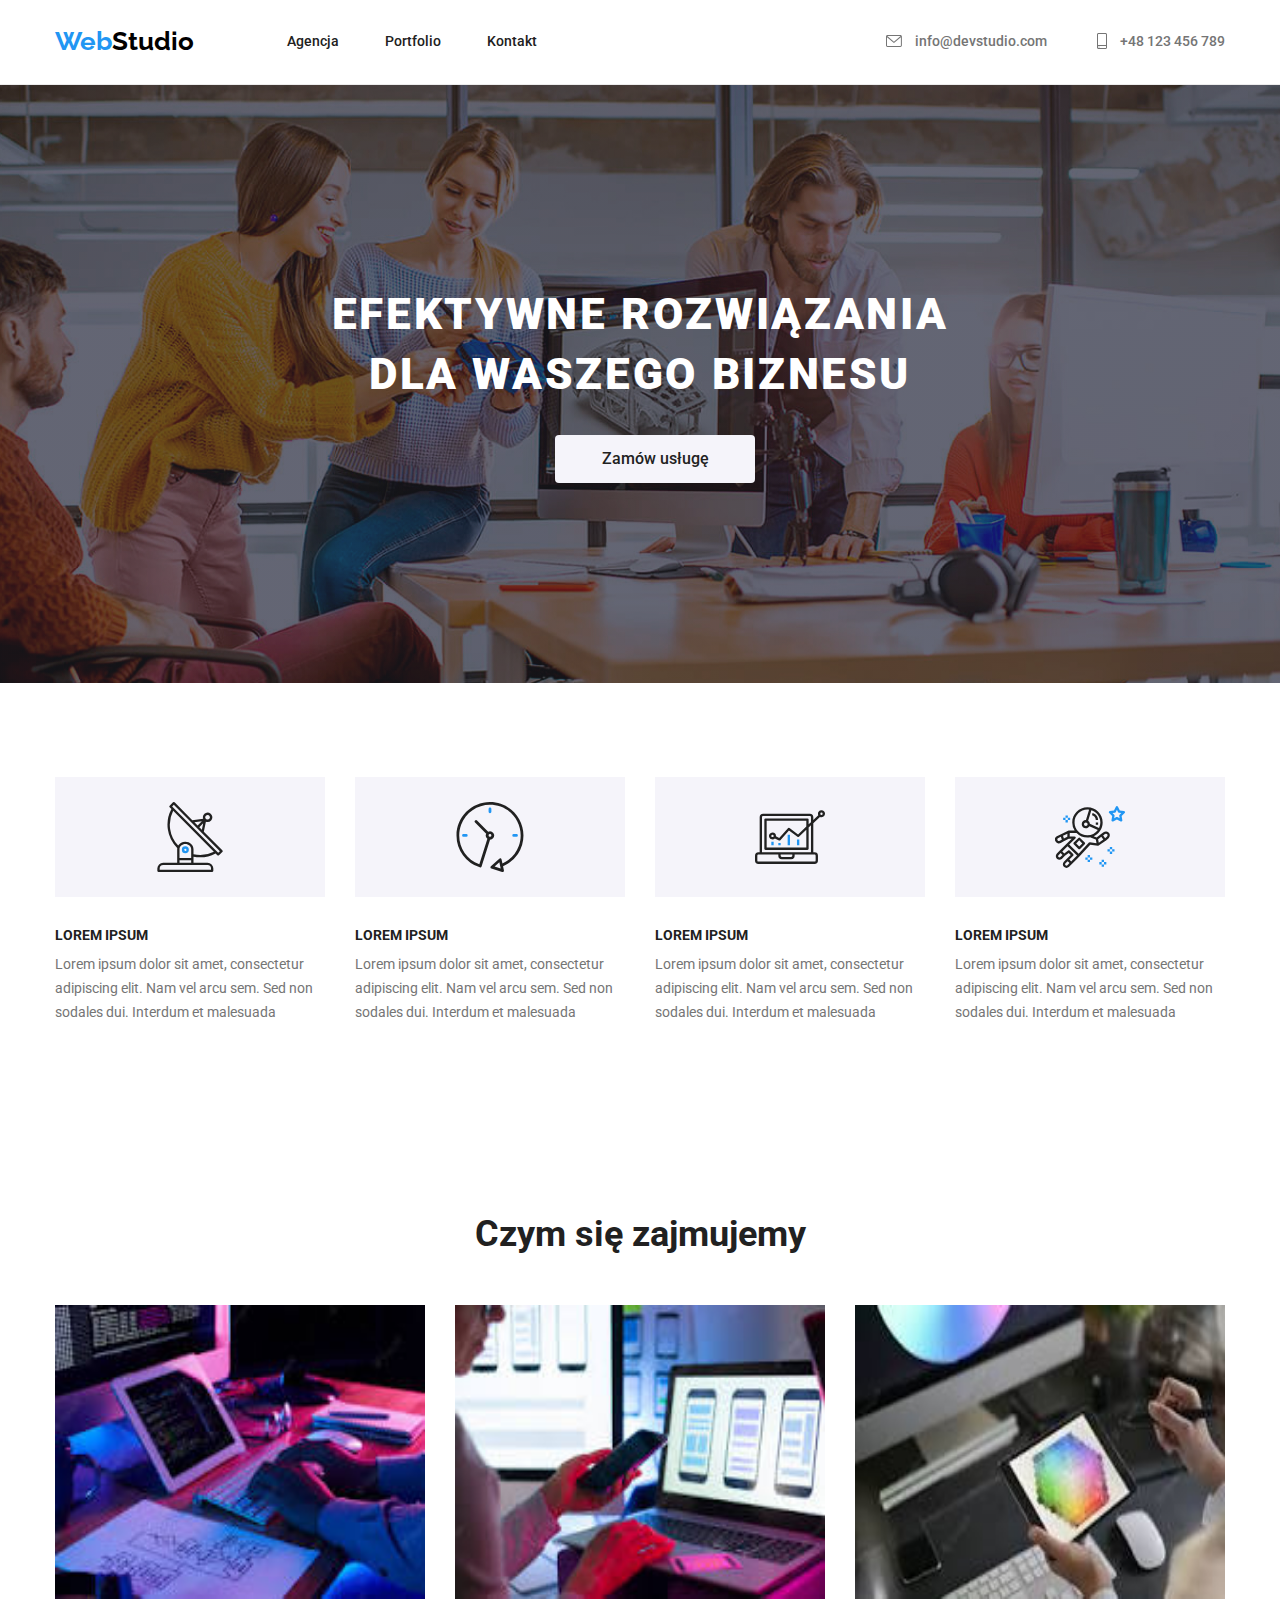
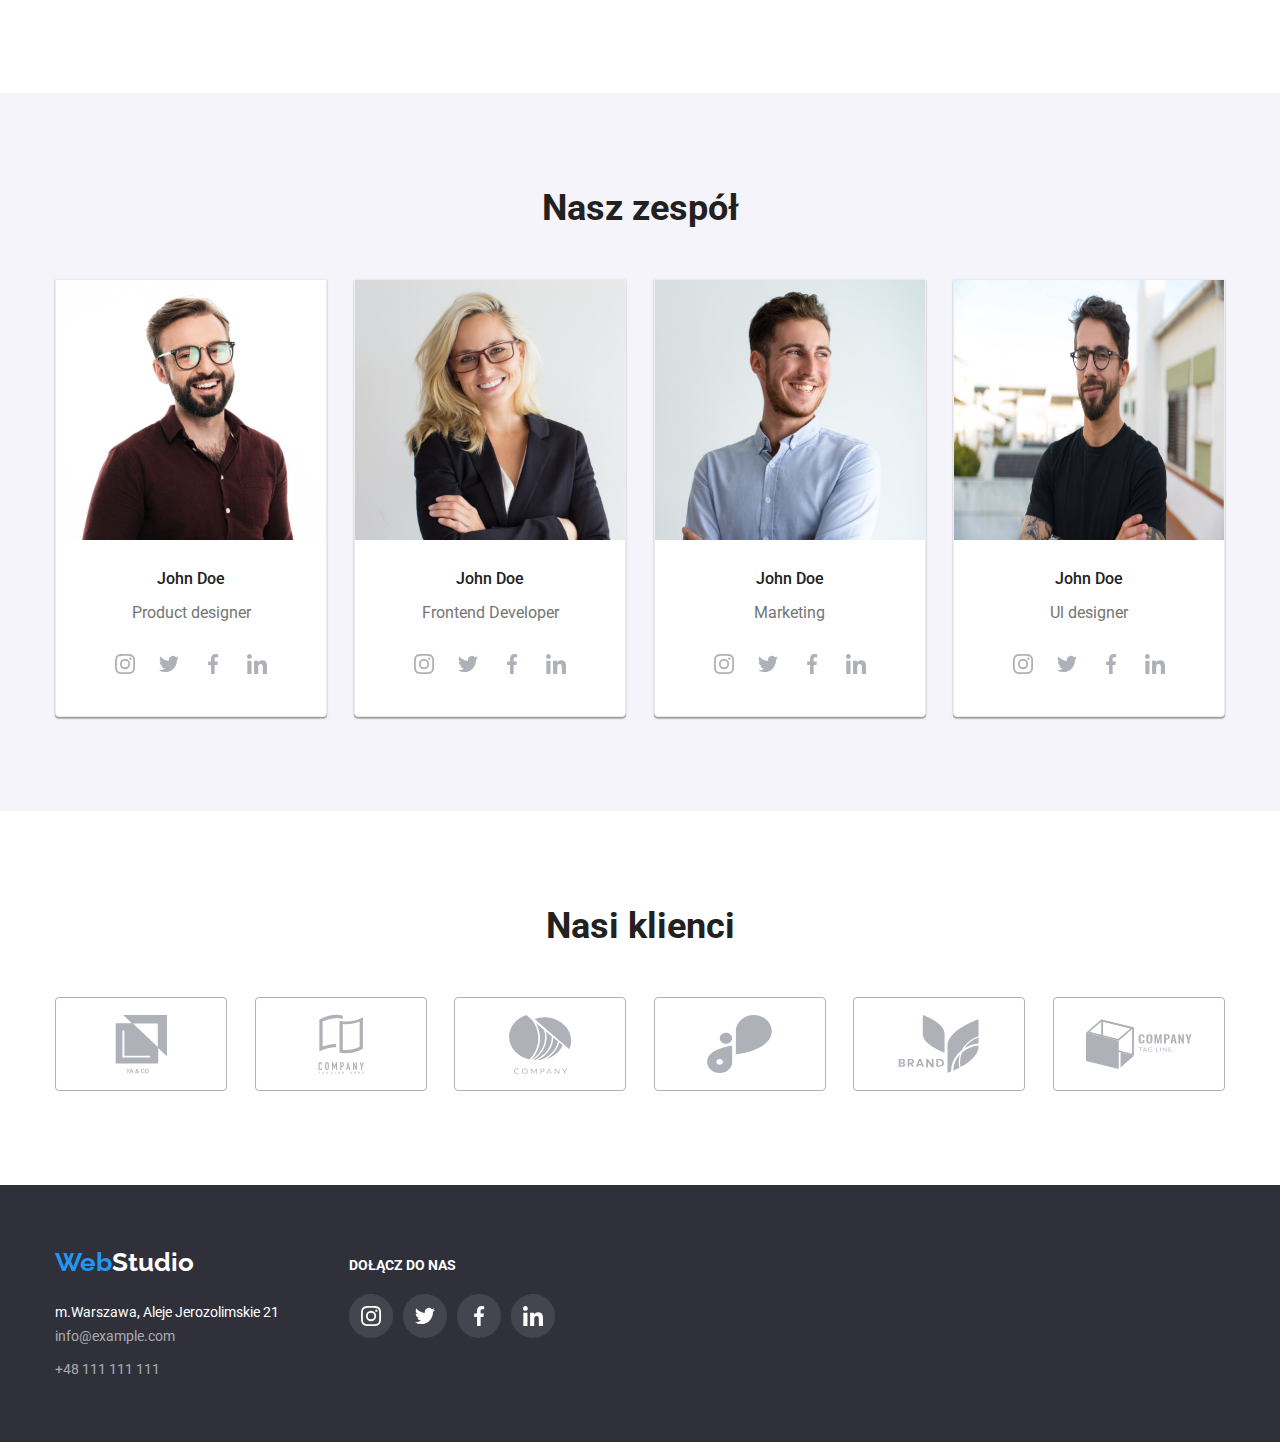
==== index.html @ 429494ec "copy from homework 4" ====
<!DOCTYPE html>
<html lang="pl">
  <head>
    <link
      rel="stylesheet"
      href="https://cdnjs.cloudflare.com/ajax/libs/modern-normalize/1.0.0/modern-normalize.min.css"
    />
    <title>WebStudio-Start</title>
    <link rel="stylesheet" href="./css/styles.css" />
    <link rel="preconnect" href="https://fonts.googleapis.com" />
    <link rel="preconnect" href="https://fonts.gstatic.com" crossorigin />
    <link
      href="https://fonts.googleapis.com/css2?family=Raleway:wght@700&family=Roboto:wght@400;500;700;900&display=swap"
      rel="stylesheet"
    />
  </head>
  <body>
    <header class="header">
      <div class="container">
        <nav class="navigation">
          <a class="logo navigation-logo" href="index.html"
            ><span style="color: var(--brand-blue)">Web</span
            ><span>Studio</span></a
          >
          <ul class="navigation-list list">
            <li class="navigation-list-item">
              <a class="link" href="index.html">Agencja</a>
            </li>
            <li class="navigation-list-item">
              <a class="link" href="portfolio.html">Portfolio</a>
            </li>
            <li class="navigation-list-item">
              <a class="link" href="index.html">Kontakt</a>
            </li>
          </ul>
        </nav>
        <ul class="contact-list list">
          <li class="contact-list-item">
            <a class="contact" href="mailto:info@devstudio.com">
              <svg class="icon-envelope" width="16" height="12">
                <use href="images/icons.svg#icon-envelope_mk"></use>
              </svg>
              info@devstudio.com</a
            >
          </li>
          <li class="contact-list-item">
            <a class="contact" href="tel:48123456789">
              <svg class="icon-smartphone" width="10" height="16">
                <use href="images/icons.svg#icon-smartphone_mk"></use>
              </svg>
              +48 123 456 789</a
            >
          </li>
        </ul>
      </div>
    </header>
    <main>
      <section class="section background-img">
        <div class="container">
          <div class="title-container">
            <h1 class="title">EFEKTYWNE ROZWIĄZANIA DLA WASZEGO BIZNESU</h1>
            <button class="button" type="button">Zamów usługę</button>
          </div>
        </div>
      </section>
      <section class="section applications">
        <div class="container">
          <div>
            <h2 class="hidden">INTUICYJNE APLIKACJE</h2>
            <ul class="application-list list">
              <li class="application-list-item">
                <div>
                  <div class="i-style">
                    <svg width="70" height="70">
                      <use href="images/icons.svg#icon-antenna-1_mk"></use>
                    </svg>
                  </div>
                  <h3 class="small-header">LOREM IPSUM</h3>
                  <p>
                    Lorem ipsum dolor sit amet, consectetur adipiscing elit. Nam
                    vel arcu sem. Sed non sodales dui. Interdum et malesuada
                  </p>
                </div>
              </li>
              <li class="application-list-item">
                <div>
                  <div class="i-style">
                    <svg width="70" height="70">
                      <use href="images/icons.svg#icon-clock-1_mk"></use>
                    </svg>
                  </div>
                  <h3 class="small-header">LOREM IPSUM</h3>
                  <p>
                    Lorem ipsum dolor sit amet, consectetur adipiscing elit. Nam
                    vel arcu sem. Sed non sodales dui. Interdum et malesuada
                  </p>
                </div>
              </li>
              <li class="application-list-item">
                <div>
                  <div class="i-style">
                    <svg width="70" height="70">
                      <use href="images/icons.svg#icon-diagram-1_mk"></use>
                    </svg>
                  </div>
                  <h3 class="small-header">LOREM IPSUM</h3>
                  <p>
                    Lorem ipsum dolor sit amet, consectetur adipiscing elit. Nam
                    vel arcu sem. Sed non sodales dui. Interdum et malesuada
                  </p>
                </div>
              </li>
              <li class="application-list-item">
                <div>
                  <div class="i-style">
                    <svg width="70" height="70">
                      <use href="images/icons.svg#icon-astronaut-1_mk"></use>
                    </svg>
                  </div>
                  <h3 class="small-header">LOREM IPSUM</h3>
                  <p>
                    Lorem ipsum dolor sit amet, consectetur adipiscing elit. Nam
                    vel arcu sem. Sed non sodales dui. Interdum et malesuada
                  </p>
                </div>
              </li>
            </ul>
          </div>
        </div>
      </section>
      <section class="section">
        <div class="container">
          <h2 class="big-header">Czym się zajmujemy</h2>
          <ul class="presentation-list list">
            <li>
              <img
                src="images/closeup.jpg"
                alt="couple"
                width="370"
                height="294"
              />
            </li>
            <li>
              <img
                src="images/webdesigners.jpg"
                alt="laptop"
                width="370"
                height="294"
              />
            </li>
            <li>
              <img
                src="images/createartist.jpg"
                alt="project"
                width="370"
                height="294"
              />
            </li>
          </ul>
        </div>
      </section>
      <section class="section designers team">
        <div class="container">
          <div>
            <h2 class="big-header">Nasz zespół</h2>
            <ul class="designers-list list">
              <li class="white designers-photo">
                <img
                  src="images/simon.jpg"
                  alt="john"
                  width="270"
                  height="260"
                />
                <h3 class="small-header-index">John Doe</h3>
                <h4 class="photo-text">Product designer</h4>
                <div class="icons-social-media">
                  <svg class="icon-sm" width="44" height="44">
                    <use href="images/icons.svg#icon-ellipse_mk"></use>
                  </svg>
                  <svg class="icon-sm" width="44" height="44">
                    <use href="images/icons.svg#icon-ellipse_mk_t"></use>
                  </svg>
                  <svg class="icon-sm" width="44" height="44">
                    <use href="images/icons.svg#icon-ellipse_mk_f"></use>
                  </svg>
                  <svg class="icon-sm" width="44" height="44">
                    <use href="images/icons.svg#icon-ellipse_mk_in"></use>
                  </svg>
                </div>
              </li>
              <li class="white designers-photo">
                <img
                  src="images/cher.jpg"
                  alt="joline"
                  width="270"
                  height="260"
                />
                <h3 class="small-header-index">John Doe</h3>
                <h4 class="photo-text">Frontend Developer</h4>
                <div class="icons-social-media">
                  <svg class="icon-sm" width="44" height="44">
                    <use href="images/icons.svg#icon-ellipse_mk"></use>
                  </svg>
                  <svg class="icon-sm" width="44" height="44">
                    <use href="images/icons.svg#icon-ellipse_mk_t"></use>
                  </svg>
                  <svg class="icon-sm" width="44" height="44">
                    <use href="images/icons.svg#icon-ellipse_mk_f"></use>
                  </svg>
                  <svg class="icon-sm" width="44" height="44">
                    <use href="images/icons.svg#icon-ellipse_mk_in"></use>
                  </svg>
                </div>
              </li>
              <li class="white designers-photo">
                <img
                  src="images/mark.jpg"
                  alt="michael"
                  width="270"
                  height="260"
                />
                <h3 class="small-header-index">John Doe</h3>
                <h4 class="photo-text">Marketing</h4>
                <div class="icons-social-media">
                  <svg class="icon-sm" width="44" height="44">
                    <use href="images/icons.svg#icon-ellipse_mk"></use>
                  </svg>
                  <svg class="icon-sm" width="44" height="44">
                    <use href="images/icons.svg#icon-ellipse_mk_t"></use>
                  </svg>
                  <svg class="icon-sm" width="44" height="44">
                    <use href="images/icons.svg#icon-ellipse_mk_f"></use>
                  </svg>
                  <svg class="icon-sm" width="44" height="44">
                    <use href="images/icons.svg#icon-ellipse_mk_in"></use>
                  </svg>
                </div>
              </li>
              <li class="white designers-photo">
                <img
                  src="images/john.jpg"
                  alt="matthew"
                  width="270"
                  height="260"
                />
                <h3 class="small-header-index">John Doe</h3>
                <h4 class="photo-text">Ul designer</h4>
                <div class="icons-social-media">
                  <svg class="icon-sm" width="44" height="44">
                    <use href="images/icons.svg#icon-ellipse_mk"></use>
                  </svg>
                  <svg class="icon-sm" width="44" height="44">
                    <use href="images/icons.svg#icon-ellipse_mk_t"></use>
                  </svg>
                  <svg class="icon-sm" width="44" height="44">
                    <use href="images/icons.svg#icon-ellipse_mk_f"></use>
                  </svg>
                  <svg class="icon-sm" width="44" height="44">
                    <use href="images/icons.svg#icon-ellipse_mk_in"></use>
                  </svg>
                </div>
              </li>
            </ul>
          </div>
        </div>
      </section>
      <section class="section">
        <div class="container">
          <h2 class="big-header">Nasi klienci</h2>
          <ul class="clients-list list">
            <li>
              <div class="i-border">
                <svg class="icon-group-style" width="106" height="60">
                  <use href="images/icons.svg#icon-group_client1_mk"></use>
                </svg>
              </div>
            </li>
            <li>
              <div class="i-border">
                <svg class="icon-group-style" width="106" height="60">
                  <use href="images/icons.svg#icon-group_client_2_mk"></use>
                </svg>
              </div>
            </li>
            <li>
              <div class="i-border">
                <svg class="icon-group-style" width="106" height="60">
                  <use href="images/icons.svg#icon-groupclient3_mk"></use>
                </svg>
              </div>
            </li>
            <li>
              <div class="i-border">
                <svg class="icon-group-style" width="106" height="60">
                  <use href="images/icons.svg#icon-group_client4_mk"></use>
                </svg>
              </div>
            </li>
            <li>
              <div class="i-border">
                <svg class="icon-group-style" width="106" height="60">
                  <use href="images/icons.svg#icon-group_client5_mk"></use>
                </svg>
              </div>
            </li>
            <li>
              <div class="i-border">
                <svg class="icon-group-style" width="106" height="60">
                  <use href="images/icons.svg#icon-vector_client6_mk"></use>
                </svg>
              </div>
            </li>
          </ul>
        </div>
      </section>
    </main>
    <footer class="footer dark">
      <div class="container">
        <div class="footer-block">
          <div>
            <a class="logo footer-logo" href="index.html"
              ><span style="color: var(--brand-blue)">Web</span
              ><span style="color: var(--font-light)">Studio</span></a
            >
            <address class="non-italic">
              <p>m.Warszawa, Aleje Jerozolimskie 21</p>
              <ul>
                <li class="list contact-footer-item">
                  <a class="contact-footer" href="mailto:info@example.com"
                    >info@example.com</a
                  >
                </li>
                <li class="list contact-footer-item">
                  <a class="contact-footer" href="tel:111111111"
                    >+48 111 111 111</a
                  >
                </li>
              </ul>
            </address>
          </div>
          <div class="social-media-footer">
            <h3 class="small-header-footer">DOŁĄCZ DO NAS</h3>
            <div class="icons-social-media-footer">
              <svg class="icon-sm-footer" width="44" height="44">
                <use href="images/icons.svg#icon-ellipse_mk"></use>
              </svg>
              <svg class="icon-sm-footer" width="44" height="44">
                <use href="images/icons.svg#icon-ellipse_mk_t"></use>
              </svg>
              <svg class="icon-sm-footer" width="44" height="44">
                <use href="images/icons.svg#icon-ellipse_mk_f"></use>
              </svg>
              <svg class="icon-sm-footer" width="44" height="44">
                <use href="images/icons.svg#icon-ellipse_mk_in"></use>
              </svg>
            </div>
          </div>
        </div>
      </div>
    </footer>
  </body>
</html>
---- css/styles.css ----
:root {
  --brand-blue: #2196f3;
  --background-white: #ffffff;
  --background-grey: #f5f4fa;
  --background-dark: #2f303a;
  --backgroung-dark-transparent: #2f303a66;
  --font-normal: #757575;
  --font-dark: #212121;
  --font-light: #ffffff;
  --font-black: #000000;
  --font-contact-footer: rgba(255, 255, 255, 0.6);
  --header-bottom-border: #ececec;
  --portfolio-photo-border: #eeeeee;
  --clients-border: #afb1b8;
  --sm-icon-color-footer: #44454e;
  --shadow-black-six: rgba(0, 0, 0, 0.06);
  --shadow-black-eight: rgba(0, 0, 0, 0.08);
  --shadow-black-ten: rgba(0, 0, 0, 0.1);
  --shadow-black-twelve: rgba(0, 0, 0, 0.12);
  --shadow-black-fourteen: rgba(0, 0, 0, 0.14);
  --shadow-black-sixteen: rgba(0, 0, 0, 0.16);
  --shadow-black-twenty: rgba(0, 0, 0, 0.2);
}

* {
  margin: 0;
  padding: 0;
}

body {
  font-family: "Roboto", sans-serif;
  background-color: var(--background-white);
  color: var(--font-normal);
  font-size: 14px;
  font-weight: 400;
  line-height: 1.71;
  margin: 0;
  padding: 0;
}

h1,
h2,
h3,
h4,
h5,
h6 {
  margin: 0;
}

ul,
ol {
  margin: 0;
  padding: 0;
}

p {
  padding: 0;
}

img {
  display: block;
}

.list {
  list-style-type: none;
}

.logo {
  font-family: "Raleway", sans-serif;
  font-size: 26px;
  font-weight: 700;
  line-height: 1.38;
  color: var(--font-black);
  text-decoration: none;
}

.contact {
  color: var(--font-normal);
  text-decoration: none;
  font-weight: 500;
}

.contact:hover,
.contact:focus {
  color: var(--brand-blue);
  --color1: var(--brand-blue);
  --color2: var(--brand-blue);
  --color5: var(--brand-blue);
}

.contact-footer {
  color: var(--font-contact-footer);
  text-decoration: none;
  font-weight: 400;
}

.contact-footer:hover,
.contact-footer:focus {
  color: var(--brand-blue);
}
.link {
  color: var(--font-dark);
  text-decoration: none;
  font-weight: 500;
}

.link:hover,
.link.focus,
.link:active {
  color: var(--brand-blue);
}

.button {
  width: 200px;
  background-color: var(--background-grey);
  color: var(--font-dark);
  margin: 0 auto;
  font-size: 16px;
  font-weight: 500;
  line-height: 1.63;
  cursor: pointer;
  font-family: inherit;
  display: block;
  padding: 11px 41px;
  border: none;
  border-radius: 4px;
}

.button:hover,
.button:focus,
.button:active,
.button-portfolio:hover,
.button-portfolio:focus,
.button-portfolio:active {
  background-color: var(--brand-blue);
  color: var(--font-light);
}

.button-portfolio:hover,
.button-portfolio:focus {
  box-shadow: 0px 3px 1px var(--shadow-black-ten),
    0px 1px 2px var(--shadow-black-eight),
    0px 2px 2px var(--shadow-black-twelve);
}

.dark {
  background-color: var(--background-dark);
  color: var(--font-light);
}

.background-img {
  background: linear-gradient(
      var(--backgroung-dark-transparent),
      var(--backgroung-dark-transparent)
    ),
    url("./../images/background_header_img.jpg");
  background-repeat: no-repeat, no-repeat;
  background-position: 50% 50%, 50% 50%;
  background-size: 1600px 600px, auto;
  color: var(--font-light);
}

.team {
  background-color: var(--background-grey);
}

.white {
  background-color: var(--background-white);
}

.section {
  padding: 94px 0;
}

.title {
  font-size: 44px;
  font-weight: 900;
  line-height: 1.36;
  max-width: 696px;
  margin-left: auto;
  margin-right: auto;
  padding: 106px 0 30px 0;
  text-align: center;
  letter-spacing: 0.06em;
  text-transform: uppercase;
}

.title-container {
  padding-bottom: 106px;
}

.hidden {
  display: none;
}

.small-header {
  font-size: 14px;
  margin-bottom: 10px;
  line-height: 1.17;
  color: var(--font-dark);
}

.small-header-index {
  font-size: 16px;
  font-weight: 500;
  line-height: 1.17;
  color: var(--font-dark);
  text-align: center;
  padding-top: 30px;
}
.small-header-portfolio {
  font-size: 18px;
  line-height: 2;
  color: var(--font-dark);
}

.big-header {
  font-size: 36px;
  line-height: 1.17;
  color: var(--font-dark);
  text-align: center;
}

.non-italic {
  font-style: normal;
}

.photo-text {
  font-size: 16px;
  font-weight: 400;
  line-height: 1.71;
  text-align: center;
  padding: 10px 0 16px;
}

.container {
  box-sizing: border-box;
  padding: 0 15px;
  width: 100%;
  max-width: 1200px;
  margin: 0 auto;
  align-items: center;
}

.header {
  border-bottom: 1px solid var(--header-bottom-border);
}

.header .container {
  display: flex;
  align-items: center;
  justify-content: space-between;
  padding: 24px 15px;
}

.navigation {
  display: flex;
}

.navigation-list {
  display: flex;
  align-items: center;
}

.navigation-list-item:not(:last-child) {
  margin-right: 46px;
}

.navigation-logo {
  margin-right: 93px;
}

.header .contact-list {
  display: flex;
}

.contact-list-item:not(:first-child) {
  margin-left: 50px;
}

.section-title {
  padding: 200px auto;
}

.section .button {
  margin: 0 500px;
}

.application-list {
  display: flex;
  flex-direction: row;
  justify-content: space-between;
}

.application-list-item:not(:first-child) {
  margin-left: 30px;
}

.presentation-list {
  display: flex;
  flex-direction: row;
  justify-content: space-between;
  padding-top: 50px;
}

.designers-list {
  display: flex;
  flex-direction: row;
  justify-content: space-between;
  padding-top: 50px;
}

.designers-photo {
  border: 1px solid var(--header-bottom-border);
  box-shadow: 0px 1px 3px var(--shadow-black-twelve),
    0px 1px 1px var(--shadow-black-fourteen),
    0px 2px 1px var(--shadow-black-twenty);
  border-radius: 0px 0px 4px 4px;
}

.btn {
  padding-bottom: 50px;
}

.btn-list-item:not(:last-child) {
  margin-right: 8px;
}

.btn-item {
  display: flex;
  flex-direction: row;
  border-start-end-radius: 4px;
  justify-content: center;
}

.button-portfolio {
  background-color: var(--background-grey);
  color: var(--font-dark);
  font-size: 16px;
  font-weight: 500;
  border: none;
  border-radius: 4px;
  line-height: 1.63;
  cursor: pointer;
  font-family: inherit;
  display: block;
  padding: 6px 22px;
}

.portfolio-item-list {
  display: flex;
  flex-wrap: wrap;
  gap: 30px;
}

.portfolio-photo-descriprion {
  padding: 25px 24px 15px;
  border: 1px solid var(--header-bottom-border);
}

.portfolio-photo-text {
  font-size: 16px;
  font-weight: 400;
  line-height: 1.71;
  padding-top: 4px;
}

.portfolio-item:hover {
  box-shadow: 0px 1px 1px var(--shadow-black-twelve),
    0px 4px 4px var(--shadow-black-six), 1px 4px 6px var(--shadow-black-sixteen);
}

.footer-block {
  padding: 60px 0;
  display: flex;
  flex-direction: row;
}
.footer-logo {
  display: block;
  margin-bottom: 20px;
}

.contact-footer-item:not(:last-child) {
  margin-bottom: 9px;
}
.icon-envelope {
  position: relative;
  bottom: -1px;
  margin-right: 10px;
}

.icon-smartphone {
  position: relative;
  bottom: -3px;
  margin-right: 10px;
}

.i-style {
  background-color: var(--background-grey);
  display: flex;
  justify-content: center;
  padding: 25px 0;
  margin-bottom: 30px;
}

.icons-social-media {
  display: flex;
  flex-direction: row;
  justify-content: center;
  padding-bottom: 30px;
}

.icon-sm:hover,
.icon-sm:focus {
  --color1: var(--brand-blue);
  --color2: var(--font-light);
}

.clients-list {
  display: flex;
  flex-direction: row;
  justify-content: space-between;
  padding-top: 50px;
}

.i-border {
  display: flex;
  padding: 16px 32px;
  border: 1px solid var(--clients-border);
  border-radius: 4px;
}

.i-border:hover,
.i-border:focus {
  --color4: var(--brand-blue);
  border: 1px solid var(--brand-blue);
}

.icon-group-style {
  display: flex;
  flex-direction: row;
}

.small-header-footer {
  color: var(--font-light);
  font-size: 14px;
  font-weight: 700;
  line-height: 1.17;
  padding-bottom: 20px;
}

.icons-social-media-footer {
  display: flex;
  flex-direction: row;
  justify-content: center;
  padding-bottom: 30px;
}

.icon-sm-footer {
  --color1: var(--sm-icon-color-footer);
  --color2: var(--font-light);
}

.icon-sm-footer:not(:last-child) {
  margin-right: 10px;
}

.icon-sm-footer:hover,
.icon-sm-footer:focus {
  --color1: var(--brand-blue);
  --color2: var(--font-light);
}

.social-media-footer {
  padding: 12px 0 0 70px;
}
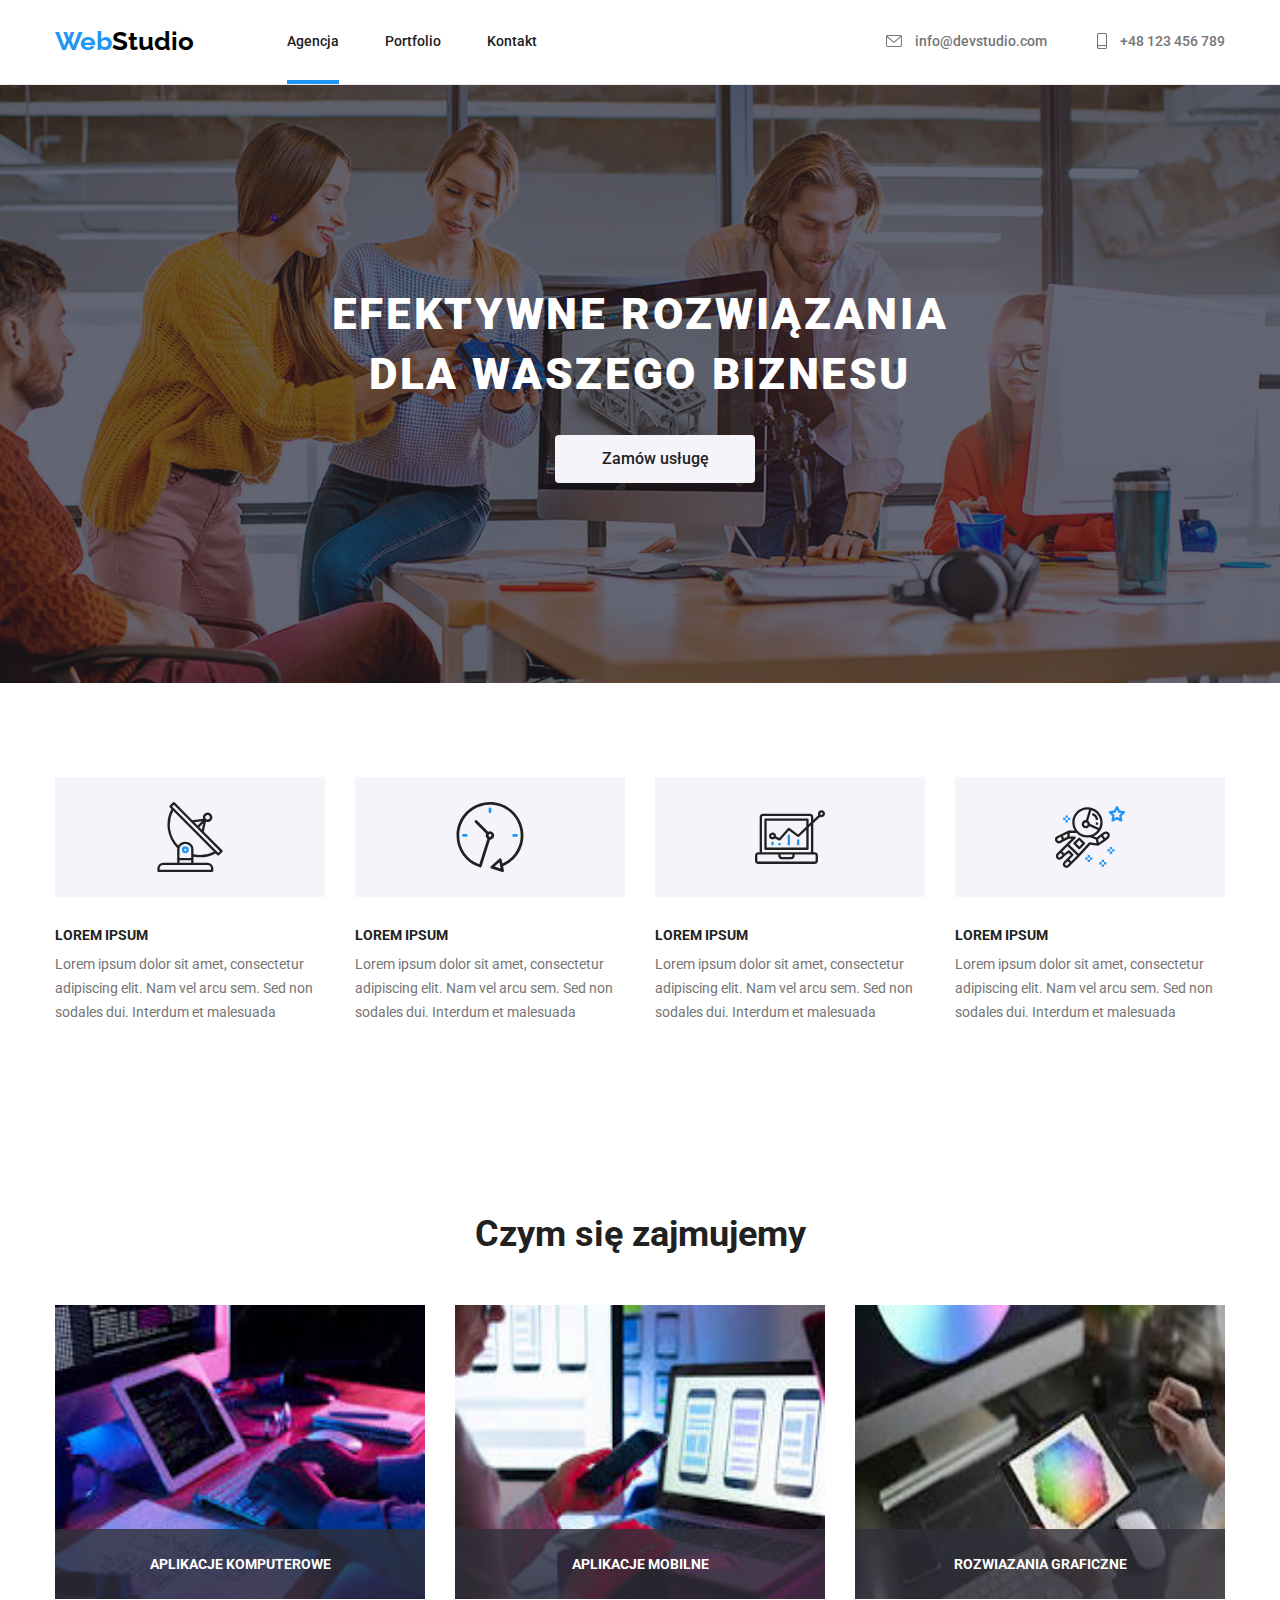
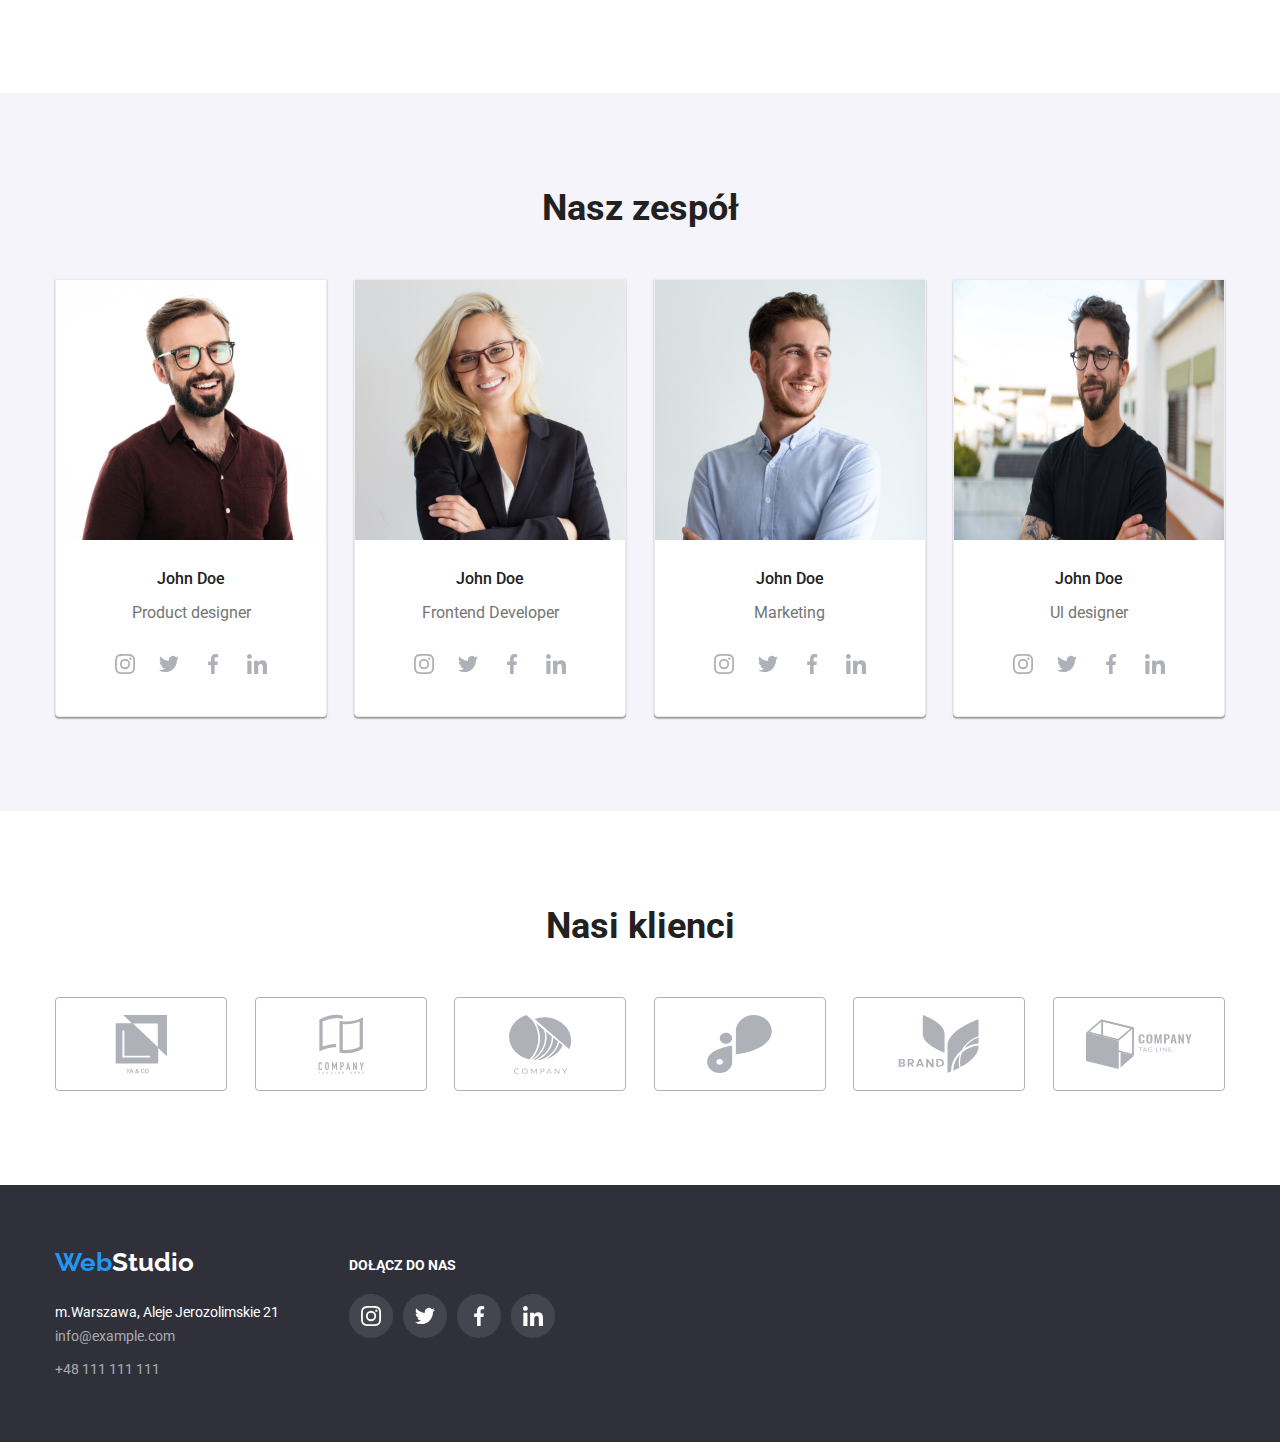
==== commit a379b1f0: "changes-05" ====
--- a/index.html
+++ b/index.html
@@ -24,7 +24,7 @@
           >
           <ul class="navigation-list list">
             <li class="navigation-list-item">
-              <a class="link" href="index.html">Agencja</a>
+              <a class="link activ" href="index.html">Agencja</a>
             </li>
             <li class="navigation-list-item">
               <a class="link" href="portfolio.html">Portfolio</a>
@@ -59,7 +59,9 @@
         <div class="container">
           <div class="title-container">
             <h1 class="title">EFEKTYWNE ROZWIĄZANIA DLA WASZEGO BIZNESU</h1>
-            <button class="button" type="button">Zamów usługę</button>
+            <button class="button" type="button" data-modal-open>
+              Zamów usługę
+            </button>
           </div>
         </div>
       </section>
@@ -133,28 +135,37 @@
           <h2 class="big-header">Czym się zajmujemy</h2>
           <ul class="presentation-list list">
             <li>
-              <img
-                src="images/closeup.jpg"
-                alt="couple"
-                width="370"
-                height="294"
-              />
-            </li>
-            <li>
-              <img
-                src="images/webdesigners.jpg"
-                alt="laptop"
-                width="370"
-                height="294"
-              />
-            </li>
-            <li>
-              <img
-                src="images/createartist.jpg"
-                alt="project"
-                width="370"
-                height="294"
-              />
+              <div class="thumb">
+                <img
+                  src="images/closeup.jpg"
+                  alt="couple"
+                  width="370"
+                  height="294"
+                />
+                <p class="label">APLIKACJE KOMPUTEROWE</p>
+              </div>
+            </li>
+            <li>
+              <div class="thumb">
+                <img
+                  src="images/webdesigners.jpg"
+                  alt="laptop"
+                  width="370"
+                  height="294"
+                />
+                <p class="label">APLIKACJE MOBILNE</p>
+              </div>
+            </li>
+            <li>
+              <div class="thumb">
+                <img
+                  src="images/createartist.jpg"
+                  alt="project"
+                  width="370"
+                  height="294"
+                />
+                <p class="label">ROZWIAZANIA GRAFICZNE</p>
+              </div>
             </li>
           </ul>
         </div>
@@ -358,5 +369,11 @@
         </div>
       </div>
     </footer>
+    <div class="backdrop is-hidden" data-modal>
+      <div class="modal">
+        <button type="button" class="close-btn" data-modal-close>X</button>
+      </div>
+    </div>
+    <script src="./js/modal.js"></script>
   </body>
 </html>
--- a/css/styles.css
+++ b/css/styles.css
@@ -3,6 +3,7 @@
   --background-white: #ffffff;
   --background-grey: #f5f4fa;
   --background-dark: #2f303a;
+  --background-dark-eighty: #2f303acc;
   --backgroung-dark-transparent: #2f303a66;
   --font-normal: #757575;
   --font-dark: #212121;
@@ -98,10 +99,25 @@
 .contact-footer:focus {
   color: var(--brand-blue);
 }
+
+.activ {
+  position: relative;
+}
+
 .link {
   color: var(--font-dark);
   text-decoration: none;
   font-weight: 500;
+}
+
+.activ:after {
+  content: "";
+  position: absolute;
+  bottom: -35px;
+  left: 0;
+  width: 100%;
+  height: 4px;
+  background-color: var(--brand-blue);
 }
 
 .link:hover,
@@ -158,6 +174,13 @@
   background-position: 50% 50%, 50% 50%;
   background-size: 1600px 600px, auto;
   color: var(--font-light);
+}
+
+.presentation-title {
+  width: 370px;
+  height: 70px;
+  background: linear-gradient var(--backgroung-dark-transparent),
+    var(--backgroung-dark-transparent);
 }
 
 .team {
@@ -221,6 +244,23 @@
   text-align: center;
 }
 
+.thumb {
+  position: relative;
+}
+
+.thumb > .label {
+  position: absolute;
+  font-weight: 700;
+  line-height: 1.17;
+  text-align: center;
+  padding-top: 27px;
+  color: var(--font-light);
+  width: 370px;
+  height: 70px;
+  bottom: 0;
+  background-color: var(--background-dark-eighty);
+}
+
 .non-italic {
   font-style: normal;
 }
@@ -255,6 +295,12 @@
 
 .navigation {
   display: flex;
+}
+
+*:hover,
+*:focus {
+  transition-duration: 2s;
+  transition-timing-function: cubic-bezier(0.4, 0, 0.2, 1);
 }
 
 .navigation-list {
@@ -474,3 +520,45 @@
 .social-media-footer {
   padding: 12px 0 0 70px;
 }
+
+/*=============== Backdrop==============*/
+
+.modal {
+  position: absolute;
+  top: 50%;
+  left: 50%;
+  transform: translate(-50%, -50%);
+  width: 528px;
+  min-height: 581px;
+  background-color: var(--background-white);
+}
+
+.backdrop {
+  position: fixed;
+  top: 0;
+  left: 0;
+  width: 100%;
+  height: 100%;
+  background-color: var(--shadow-black-ten);
+  /* transition: transform 0.25s; */
+  opacity: 1;
+  transition: transform 2s, opacity 2s;
+}
+
+.close-btn {
+  position: absolute;
+  top: 8px;
+  right: 8px;
+  width: 30px;
+  height: 30px;
+  background-color: var(--background-white);
+  border: 1px solid var(--shadow-black-ten);
+  border-radius: 50%;
+  cursor: pointer;
+}
+
+.is-hidden {
+  pointer-events: none;
+  transform: translateY(-100%);
+  opacity: 0;
+}
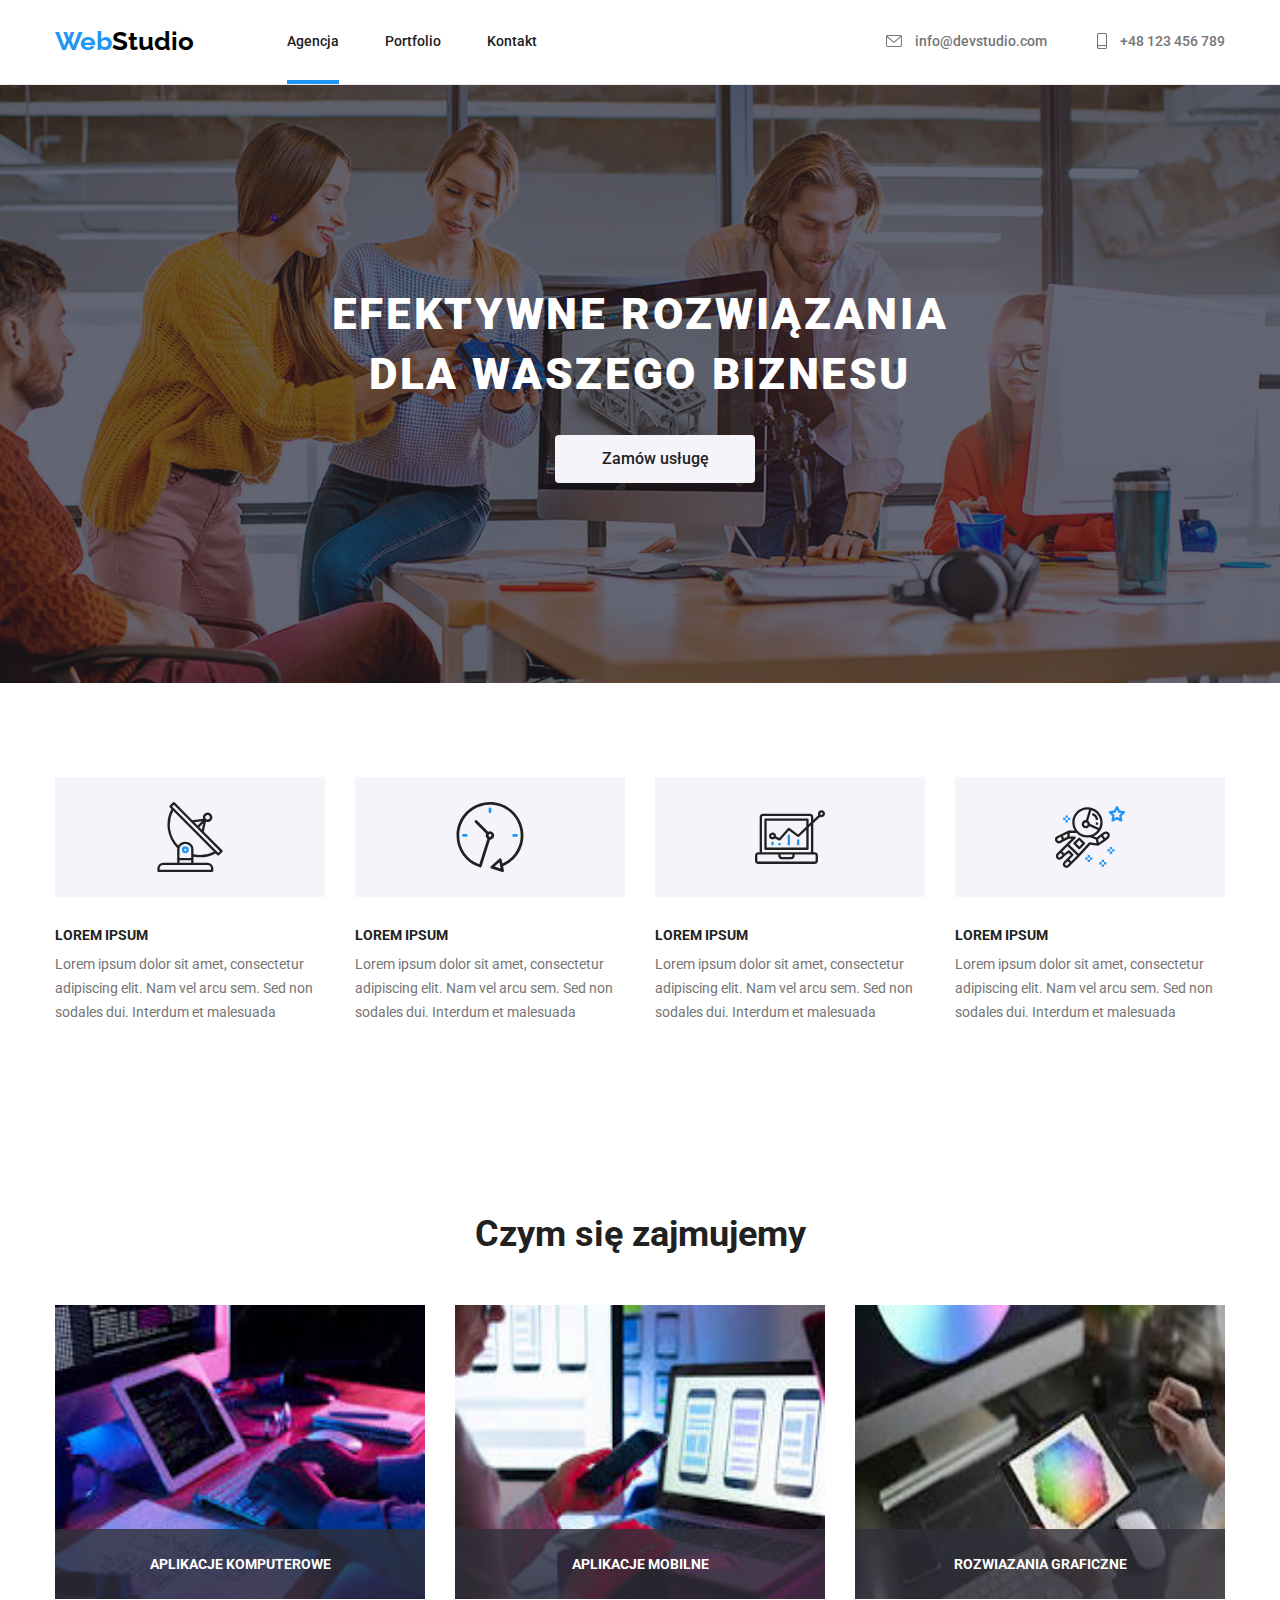
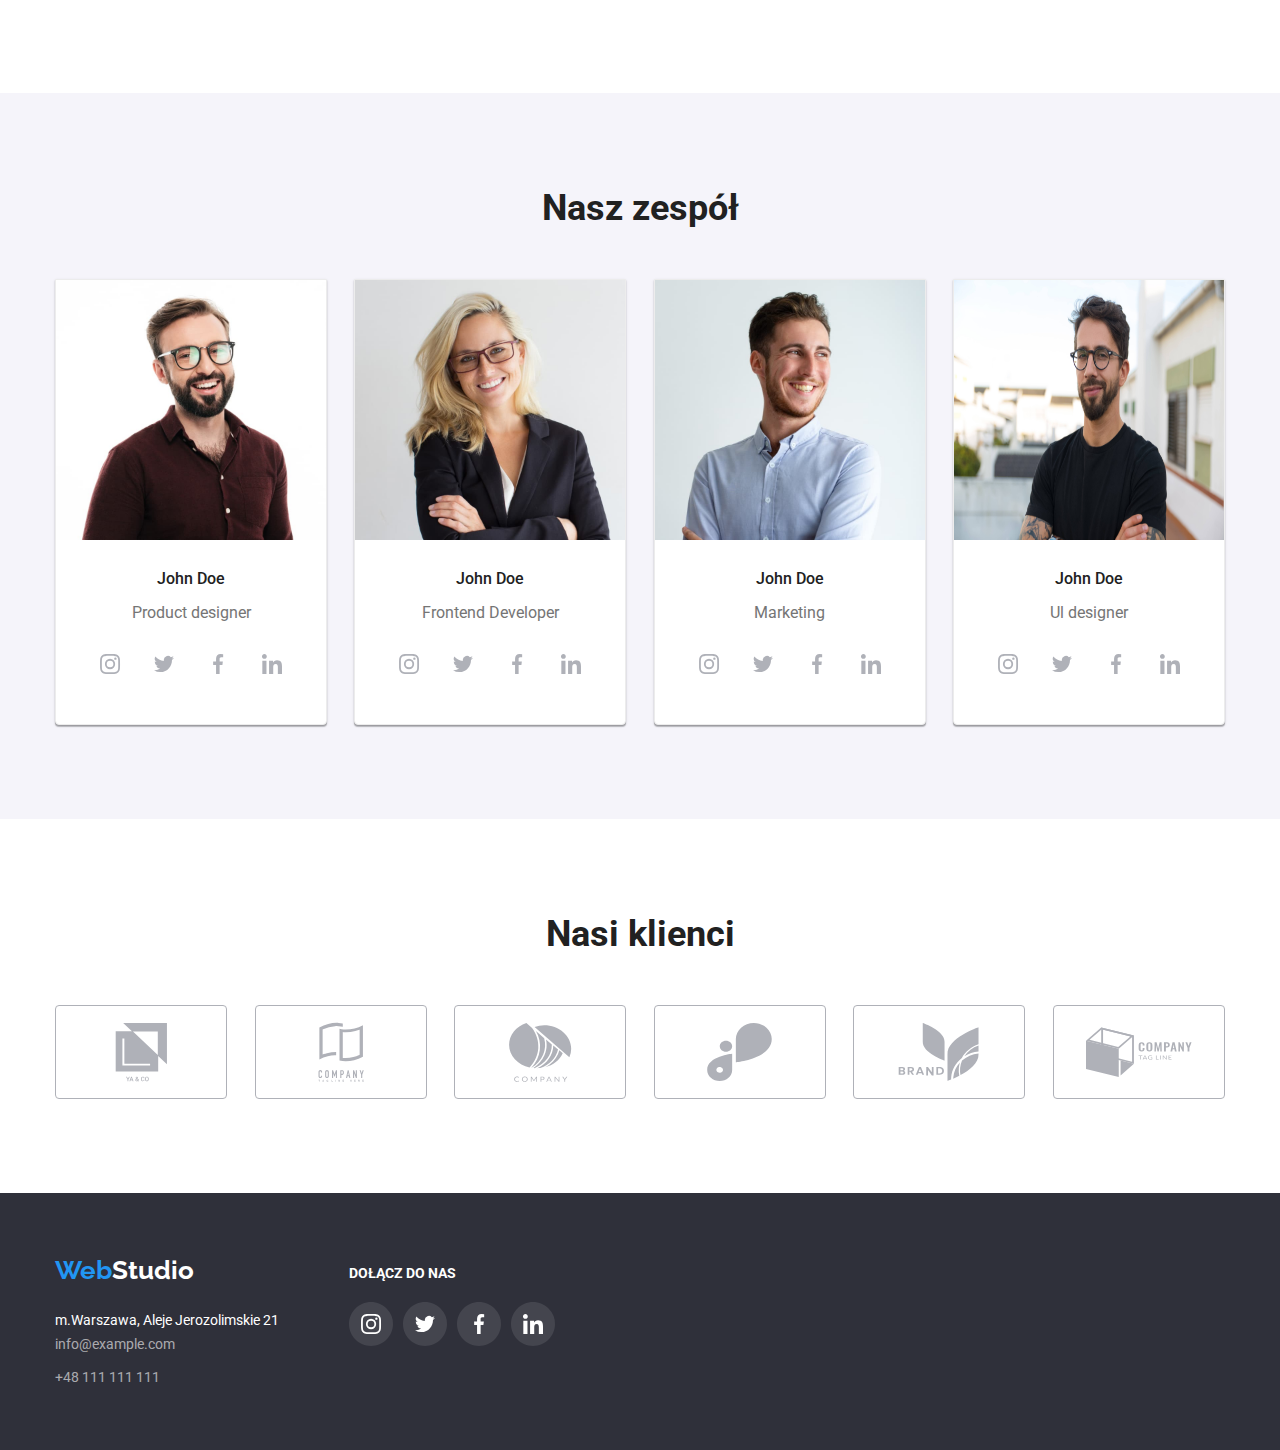
==== commit 28f153fa: "Add transition to sm icons" ====
--- a/index.html
+++ b/index.html
@@ -185,18 +185,26 @@
                 <h3 class="small-header-index">John Doe</h3>
                 <h4 class="photo-text">Product designer</h4>
                 <div class="icons-social-media">
-                  <svg class="icon-sm" width="44" height="44">
-                    <use href="images/icons.svg#icon-ellipse_mk"></use>
-                  </svg>
-                  <svg class="icon-sm" width="44" height="44">
-                    <use href="images/icons.svg#icon-ellipse_mk_t"></use>
-                  </svg>
-                  <svg class="icon-sm" width="44" height="44">
-                    <use href="images/icons.svg#icon-ellipse_mk_f"></use>
-                  </svg>
-                  <svg class="icon-sm" width="44" height="44">
-                    <use href="images/icons.svg#icon-ellipse_mk_in"></use>
-                  </svg>
+                  <div class="icon-social-media">
+                    <svg class="icon-sm" width="44" height="44">
+                      <use href="images/icons.svg#icon-ellipse_mk"></use>
+                    </svg>
+                  </div>
+                  <div class="icon-social-media">
+                    <svg class="icon-sm" width="44" height="44">
+                      <use href="images/icons.svg#icon-ellipse_mk_t"></use>
+                    </svg>
+                  </div>
+                  <div class="icon-social-media">
+                    <svg class="icon-sm" width="44" height="44">
+                      <use href="images/icons.svg#icon-ellipse_mk_f"></use>
+                    </svg>
+                  </div>
+                  <div class="icon-social-media">
+                    <svg class="icon-sm" width="44" height="44">
+                      <use href="images/icons.svg#icon-ellipse_mk_in"></use>
+                    </svg>
+                  </div>
                 </div>
               </li>
               <li class="white designers-photo">
@@ -209,18 +217,26 @@
                 <h3 class="small-header-index">John Doe</h3>
                 <h4 class="photo-text">Frontend Developer</h4>
                 <div class="icons-social-media">
-                  <svg class="icon-sm" width="44" height="44">
-                    <use href="images/icons.svg#icon-ellipse_mk"></use>
-                  </svg>
-                  <svg class="icon-sm" width="44" height="44">
-                    <use href="images/icons.svg#icon-ellipse_mk_t"></use>
-                  </svg>
-                  <svg class="icon-sm" width="44" height="44">
-                    <use href="images/icons.svg#icon-ellipse_mk_f"></use>
-                  </svg>
-                  <svg class="icon-sm" width="44" height="44">
-                    <use href="images/icons.svg#icon-ellipse_mk_in"></use>
-                  </svg>
+                  <div class="icon-social-media">
+                    <svg class="icon-sm" width="44" height="44">
+                      <use href="images/icons.svg#icon-ellipse_mk"></use>
+                    </svg>
+                  </div>
+                  <div class="icon-social-media">
+                    <svg class="icon-sm" width="44" height="44">
+                      <use href="images/icons.svg#icon-ellipse_mk_t"></use>
+                    </svg>
+                  </div>
+                  <div class="icon-social-media">
+                    <svg class="icon-sm" width="44" height="44">
+                      <use href="images/icons.svg#icon-ellipse_mk_f"></use>
+                    </svg>
+                  </div>
+                  <div class="icon-social-media">
+                    <svg class="icon-sm" width="44" height="44">
+                      <use href="images/icons.svg#icon-ellipse_mk_in"></use>
+                    </svg>
+                  </div>
                 </div>
               </li>
               <li class="white designers-photo">
@@ -233,18 +249,26 @@
                 <h3 class="small-header-index">John Doe</h3>
                 <h4 class="photo-text">Marketing</h4>
                 <div class="icons-social-media">
-                  <svg class="icon-sm" width="44" height="44">
-                    <use href="images/icons.svg#icon-ellipse_mk"></use>
-                  </svg>
-                  <svg class="icon-sm" width="44" height="44">
-                    <use href="images/icons.svg#icon-ellipse_mk_t"></use>
-                  </svg>
-                  <svg class="icon-sm" width="44" height="44">
-                    <use href="images/icons.svg#icon-ellipse_mk_f"></use>
-                  </svg>
-                  <svg class="icon-sm" width="44" height="44">
-                    <use href="images/icons.svg#icon-ellipse_mk_in"></use>
-                  </svg>
+                  <div class="icon-social-media">
+                    <svg class="icon-sm" width="44" height="44">
+                      <use href="images/icons.svg#icon-ellipse_mk"></use>
+                    </svg>
+                  </div>
+                  <div class="icon-social-media">
+                    <svg class="icon-sm" width="44" height="44">
+                      <use href="images/icons.svg#icon-ellipse_mk_t"></use>
+                    </svg>
+                  </div>
+                  <div class="icon-social-media">
+                    <svg class="icon-sm" width="44" height="44">
+                      <use href="images/icons.svg#icon-ellipse_mk_f"></use>
+                    </svg>
+                  </div>
+                  <div class="icon-social-media">
+                    <svg class="icon-sm" width="44" height="44">
+                      <use href="images/icons.svg#icon-ellipse_mk_in"></use>
+                    </svg>
+                  </div>
                 </div>
               </li>
               <li class="white designers-photo">
@@ -257,18 +281,26 @@
                 <h3 class="small-header-index">John Doe</h3>
                 <h4 class="photo-text">Ul designer</h4>
                 <div class="icons-social-media">
-                  <svg class="icon-sm" width="44" height="44">
-                    <use href="images/icons.svg#icon-ellipse_mk"></use>
-                  </svg>
-                  <svg class="icon-sm" width="44" height="44">
-                    <use href="images/icons.svg#icon-ellipse_mk_t"></use>
-                  </svg>
-                  <svg class="icon-sm" width="44" height="44">
-                    <use href="images/icons.svg#icon-ellipse_mk_f"></use>
-                  </svg>
-                  <svg class="icon-sm" width="44" height="44">
-                    <use href="images/icons.svg#icon-ellipse_mk_in"></use>
-                  </svg>
+                  <div class="icon-social-media">
+                    <svg class="icon-sm" width="44" height="44">
+                      <use href="images/icons.svg#icon-ellipse_mk"></use>
+                    </svg>
+                  </div>
+                  <div class="icon-social-media">
+                    <svg class="icon-sm" width="44" height="44">
+                      <use href="images/icons.svg#icon-ellipse_mk_t"></use>
+                    </svg>
+                  </div>
+                  <div class="icon-social-media">
+                    <svg class="icon-sm" width="44" height="44">
+                      <use href="images/icons.svg#icon-ellipse_mk_f"></use>
+                    </svg>
+                  </div>
+                  <div class="icon-social-media">
+                    <svg class="icon-sm" width="44" height="44">
+                      <use href="images/icons.svg#icon-ellipse_mk_in"></use>
+                    </svg>
+                  </div>
                 </div>
               </li>
             </ul>
@@ -365,6 +397,28 @@
                 <use href="images/icons.svg#icon-ellipse_mk_in"></use>
               </svg>
             </div>
+            <!-- <div class="icons-social-media">
+              <div class="icon-social-media">
+                <svg class="icon-sm" width="44" height="44">
+                  <use href="images/icons.svg#icon-ellipse_mk"></use>
+                </svg>
+              </div>
+              <div class="icon-social-media">
+                <svg class="icon-sm" width="44" height="44">
+                  <use href="images/icons.svg#icon-ellipse_mk_t"></use>
+                </svg>
+              </div>
+              <div class="icon-social-media">
+                <svg class="icon-sm" width="44" height="44">
+                  <use href="images/icons.svg#icon-ellipse_mk_f"></use>
+                </svg>
+              </div>
+              <div class="icon-social-media">
+                <svg class="icon-sm" width="44" height="44">
+                  <use href="images/icons.svg#icon-ellipse_mk_in"></use>
+                </svg>
+              </div>
+            </div> -->
           </div>
         </div>
       </div>
--- a/css/styles.css
+++ b/css/styles.css
@@ -79,6 +79,7 @@
   color: var(--font-normal);
   text-decoration: none;
   font-weight: 500;
+  transition: color 2s cubic-bezier(0.4, 0, 0.2, 1);
 }
 
 .contact:hover,
@@ -108,6 +109,7 @@
   color: var(--font-dark);
   text-decoration: none;
   font-weight: 500;
+  transition: color 2s cubic-bezier(0.4, 0, 0.2, 1);
 }
 
 .activ:after {
@@ -140,6 +142,8 @@
   padding: 11px 41px;
   border: none;
   border-radius: 4px;
+  transition: color 2s cubic-bezier(0.4, 0, 0.2, 1),
+    background-color 2s cubic-bezier(0.4, 0, 0.2, 1);
 }
 
 .button:hover,
@@ -297,12 +301,6 @@
   display: flex;
 }
 
-*:hover,
-*:focus {
-  transition-duration: 2s;
-  transition-timing-function: cubic-bezier(0.4, 0, 0.2, 1);
-}
-
 .navigation-list {
   display: flex;
   align-items: center;
@@ -433,12 +431,18 @@
   position: relative;
   bottom: -1px;
   margin-right: 10px;
+  --color1: currentColor;
+  --color2: currentColor;
+  --color5: currentColor;
 }
 
 .icon-smartphone {
   position: relative;
   bottom: -3px;
   margin-right: 10px;
+  --color1: currentColor;
+  --color2: currentColor;
+  --color5: currentColor;
 }
 
 .i-style {
@@ -454,10 +458,21 @@
   flex-direction: row;
   justify-content: center;
   padding-bottom: 30px;
-}
-
-.icon-sm:hover,
-.icon-sm:focus {
+  gap: 10px;
+}
+
+.icon-social-media {
+  color: var(--font-light);
+  transition: color 2s cubic-bezier(0.4, 0, 0.2, 1);
+}
+
+.icon-sm {
+  --color1: currentColor;
+}
+
+.icon-social-media:hover,
+.icon-social-media:focus {
+  color: var(--brand-blue);
   --color1: var(--brand-blue);
   --color2: var(--font-light);
 }
@@ -472,19 +487,39 @@
 .i-border {
   display: flex;
   padding: 16px 32px;
+  color: var(--clients-border);
   border: 1px solid var(--clients-border);
   border-radius: 4px;
+  /* border: 1px solid var(--clients-border);
+  border-radius: 4px; */
+  /* --color4: currentColor; */
+  transition: color 2s cubic-bezier(0.4, 0, 0.2, 1),
+    border-color 2s cubic-bezier(0.4, 0, 0.2, 1);
+  /* transition: border-color 2s cubic-bezier(0.4, 0, 0.2, 1); */
+  /* transition-duration: 2s;
+  transition-timing-function: cubic-bezier(0.4, 0, 0.2, 1); */
 }
 
 .i-border:hover,
 .i-border:focus {
-  --color4: var(--brand-blue);
+  color: var(--brand-blue);
+  cursor: pointer;
   border: 1px solid var(--brand-blue);
+  /* --color4: var(--brand-blue);
+  border: 1px solid var(--brand-blue); */
 }
 
 .icon-group-style {
   display: flex;
   flex-direction: row;
+  /* border: 1px solid var(--clients-border);
+  border-radius: 4px; */
+  --color4: currentColor;
+  /* transition: border-color 2s cubic-bezier(0.4, 0, 0.2, 1); */
+}
+
+.icon-group-style:hover {
+  /* border: 1px solid var(--brand-blue); */
 }
 
 .small-header-footer {
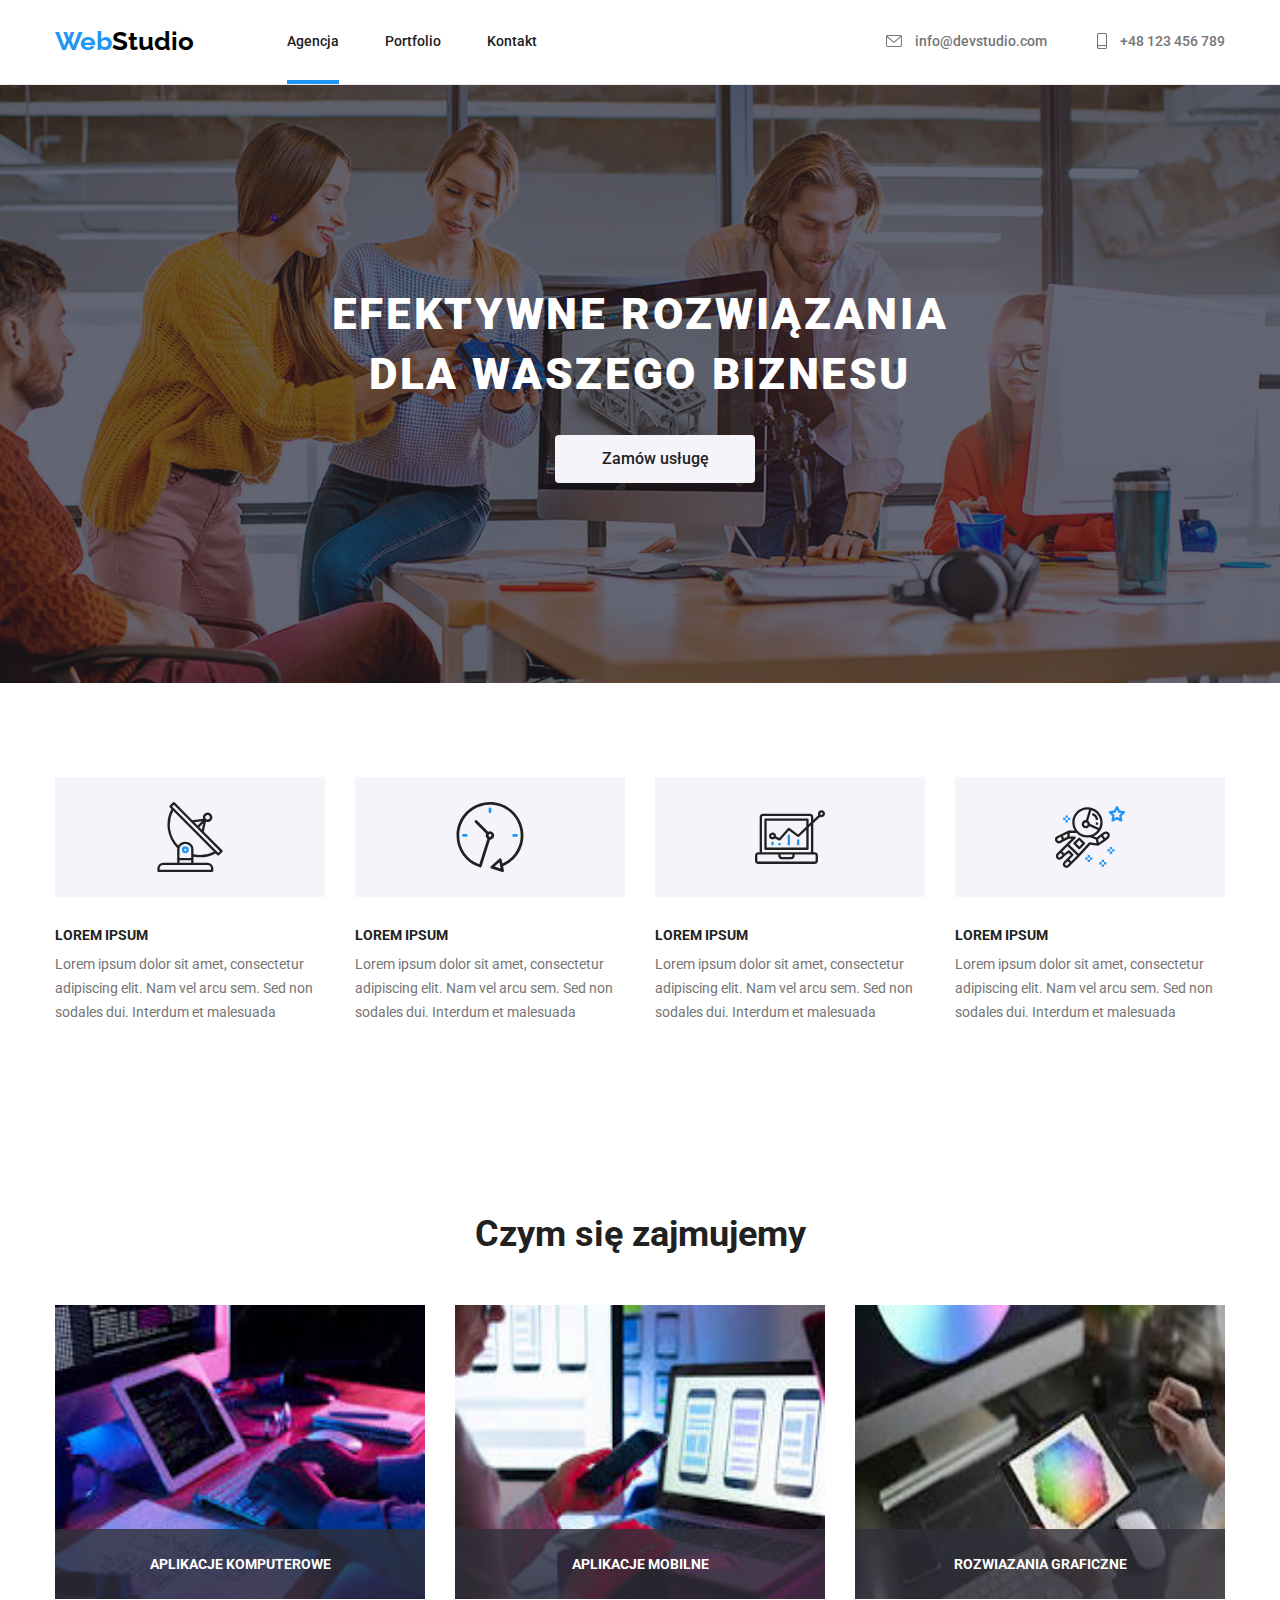
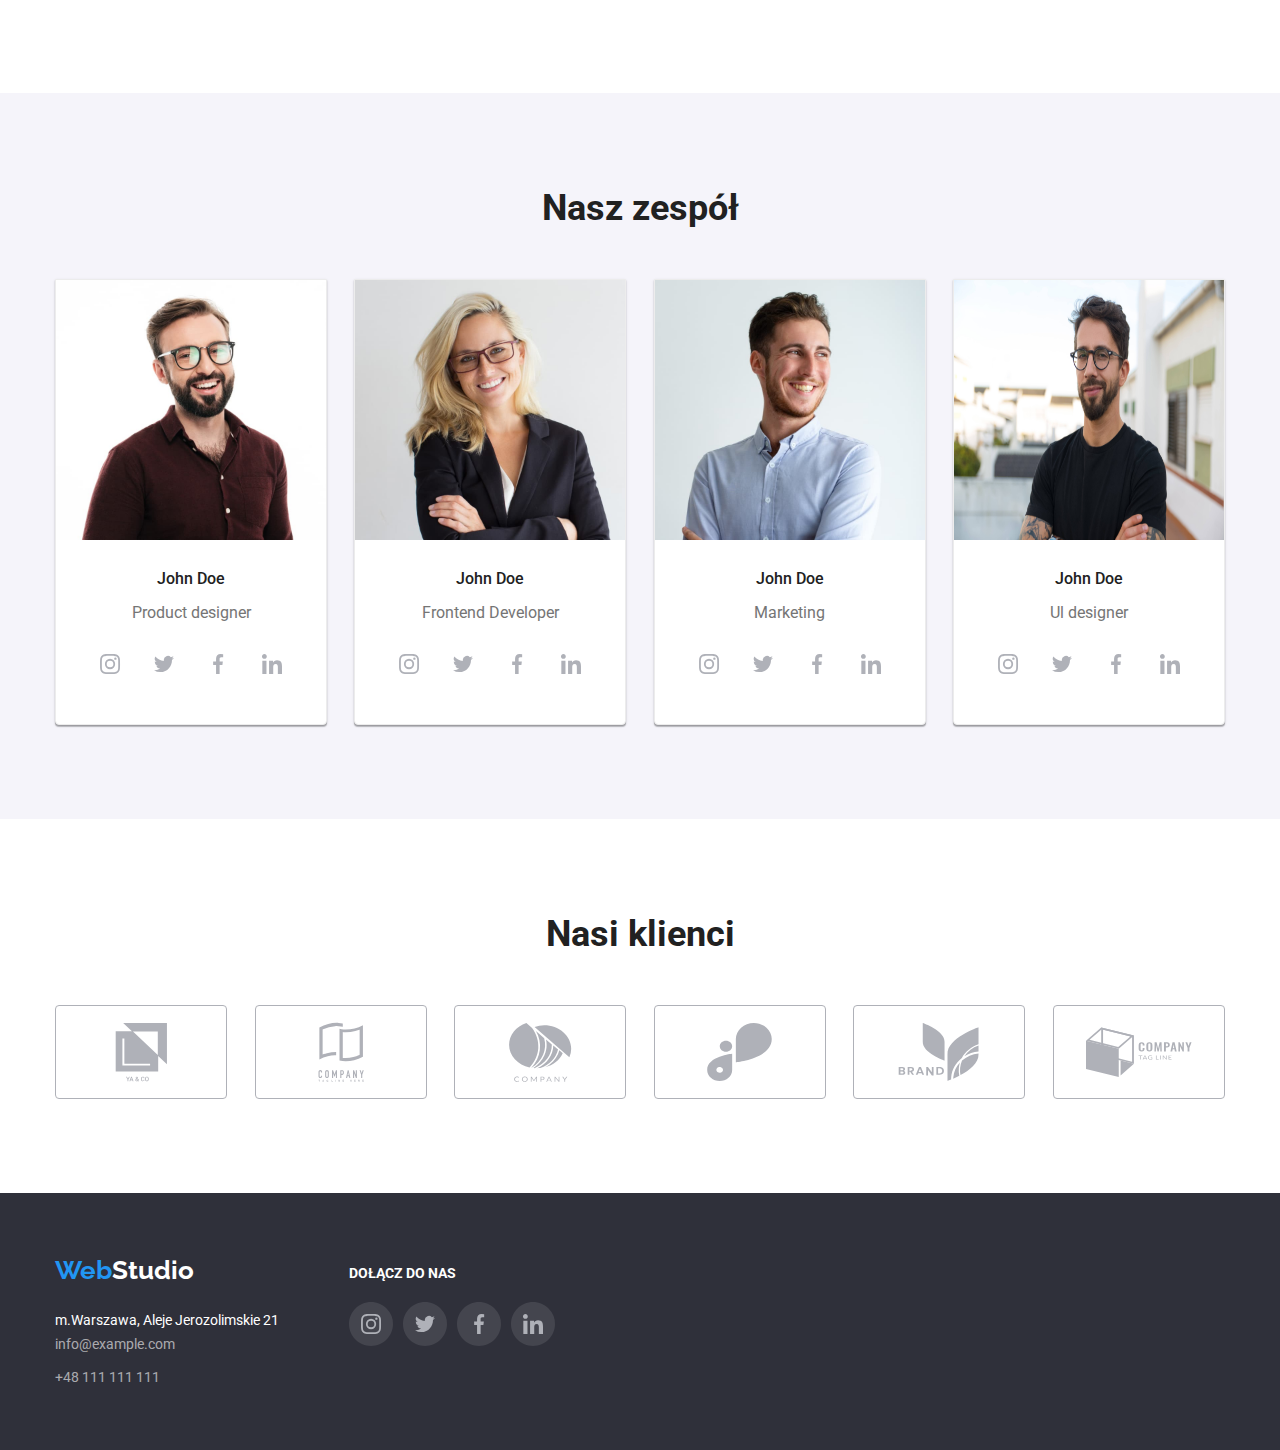
==== commit 42b23a5f: "edit version" ====
--- a/index.html
+++ b/index.html
@@ -384,41 +384,28 @@
           <div class="social-media-footer">
             <h3 class="small-header-footer">DOŁĄCZ DO NAS</h3>
             <div class="icons-social-media-footer">
-              <svg class="icon-sm-footer" width="44" height="44">
-                <use href="images/icons.svg#icon-ellipse_mk"></use>
-              </svg>
-              <svg class="icon-sm-footer" width="44" height="44">
-                <use href="images/icons.svg#icon-ellipse_mk_t"></use>
-              </svg>
-              <svg class="icon-sm-footer" width="44" height="44">
-                <use href="images/icons.svg#icon-ellipse_mk_f"></use>
-              </svg>
-              <svg class="icon-sm-footer" width="44" height="44">
-                <use href="images/icons.svg#icon-ellipse_mk_in"></use>
-              </svg>
+              <div class="icon-social-media-footer">
+                <svg class="icon-sm-footer" width="44" height="44">
+                  <use href="images/icons.svg#icon-ellipse_mk"></use>
+                </svg>
+              </div>
+              <div class="icon-social-media-footer">
+                <svg class="icon-sm-footer" width="44" height="44">
+                  <use href="images/icons.svg#icon-ellipse_mk_t"></use>
+                </svg>
+              </div>
+              <div class="icon-social-media-footer">
+                <svg class="icon-sm-footer" width="44" height="44">
+                  <use href="images/icons.svg#icon-ellipse_mk_f"></use>
+                </svg>
+              </div>
+              <div class="icon-social-media-footer">
+                <svg class="icon-sm-footer" width="44" height="44">
+                  <use href="images/icons.svg#icon-ellipse_mk_in"></use>
+                </svg>
+              </div>
             </div>
-            <!-- <div class="icons-social-media">
-              <div class="icon-social-media">
-                <svg class="icon-sm" width="44" height="44">
-                  <use href="images/icons.svg#icon-ellipse_mk"></use>
-                </svg>
-              </div>
-              <div class="icon-social-media">
-                <svg class="icon-sm" width="44" height="44">
-                  <use href="images/icons.svg#icon-ellipse_mk_t"></use>
-                </svg>
-              </div>
-              <div class="icon-social-media">
-                <svg class="icon-sm" width="44" height="44">
-                  <use href="images/icons.svg#icon-ellipse_mk_f"></use>
-                </svg>
-              </div>
-              <div class="icon-social-media">
-                <svg class="icon-sm" width="44" height="44">
-                  <use href="images/icons.svg#icon-ellipse_mk_in"></use>
-                </svg>
-              </div>
-            </div> -->
+          
           </div>
         </div>
       </div>
--- a/css/styles.css
+++ b/css/styles.css
@@ -490,14 +490,8 @@
   color: var(--clients-border);
   border: 1px solid var(--clients-border);
   border-radius: 4px;
-  /* border: 1px solid var(--clients-border);
-  border-radius: 4px; */
-  /* --color4: currentColor; */
   transition: color 2s cubic-bezier(0.4, 0, 0.2, 1),
     border-color 2s cubic-bezier(0.4, 0, 0.2, 1);
-  /* transition: border-color 2s cubic-bezier(0.4, 0, 0.2, 1); */
-  /* transition-duration: 2s;
-  transition-timing-function: cubic-bezier(0.4, 0, 0.2, 1); */
 }
 
 .i-border:hover,
@@ -505,21 +499,12 @@
   color: var(--brand-blue);
   cursor: pointer;
   border: 1px solid var(--brand-blue);
-  /* --color4: var(--brand-blue);
-  border: 1px solid var(--brand-blue); */
 }
 
 .icon-group-style {
   display: flex;
   flex-direction: row;
-  /* border: 1px solid var(--clients-border);
-  border-radius: 4px; */
   --color4: currentColor;
-  /* transition: border-color 2s cubic-bezier(0.4, 0, 0.2, 1); */
-}
-
-.icon-group-style:hover {
-  /* border: 1px solid var(--brand-blue); */
 }
 
 .small-header-footer {
@@ -530,24 +515,50 @@
   padding-bottom: 20px;
 }
 
-.icons-social-media-footer {
+/* .icons-social-media {
   display: flex;
   flex-direction: row;
   justify-content: center;
   padding-bottom: 30px;
+  gap: 10px;
+}
+
+.icon-social-media {
+  color: var(--font-light);
+  transition: color 2s cubic-bezier(0.4, 0, 0.2, 1);
+}
+
+.icon-sm {
+  --color1: currentColor;
+}
+
+.icon-social-media:hover,
+.icon-social-media:focus {
+  color: var(--brand-blue);
+  --color1: var(--brand-blue);
+  --color2: var(--font-light);
+} */
+
+.icons-social-media-footer {
+  display: flex;
+  flex-direction: row;
+  justify-content: center;
+  padding-bottom: 30px;
+  gap: 10px;
+}
+
+.icon-social-media-footer {
+  color: var(--sm-icon-color-footer);
+  transition: color 2s cubic-bezier(0.4, 0, 0.2, 1);
 }
 
 .icon-sm-footer {
-  --color1: var(--sm-icon-color-footer);
-  --color2: var(--font-light);
-}
-
-.icon-sm-footer:not(:last-child) {
-  margin-right: 10px;
-}
-
-.icon-sm-footer:hover,
-.icon-sm-footer:focus {
+  --color1: currentColor;
+}
+
+.icon-social-media-footer:hover,
+.icon-social-media-footer:focus {
+  color: var(--brand-blue);
   --color1: var(--brand-blue);
   --color2: var(--font-light);
 }
